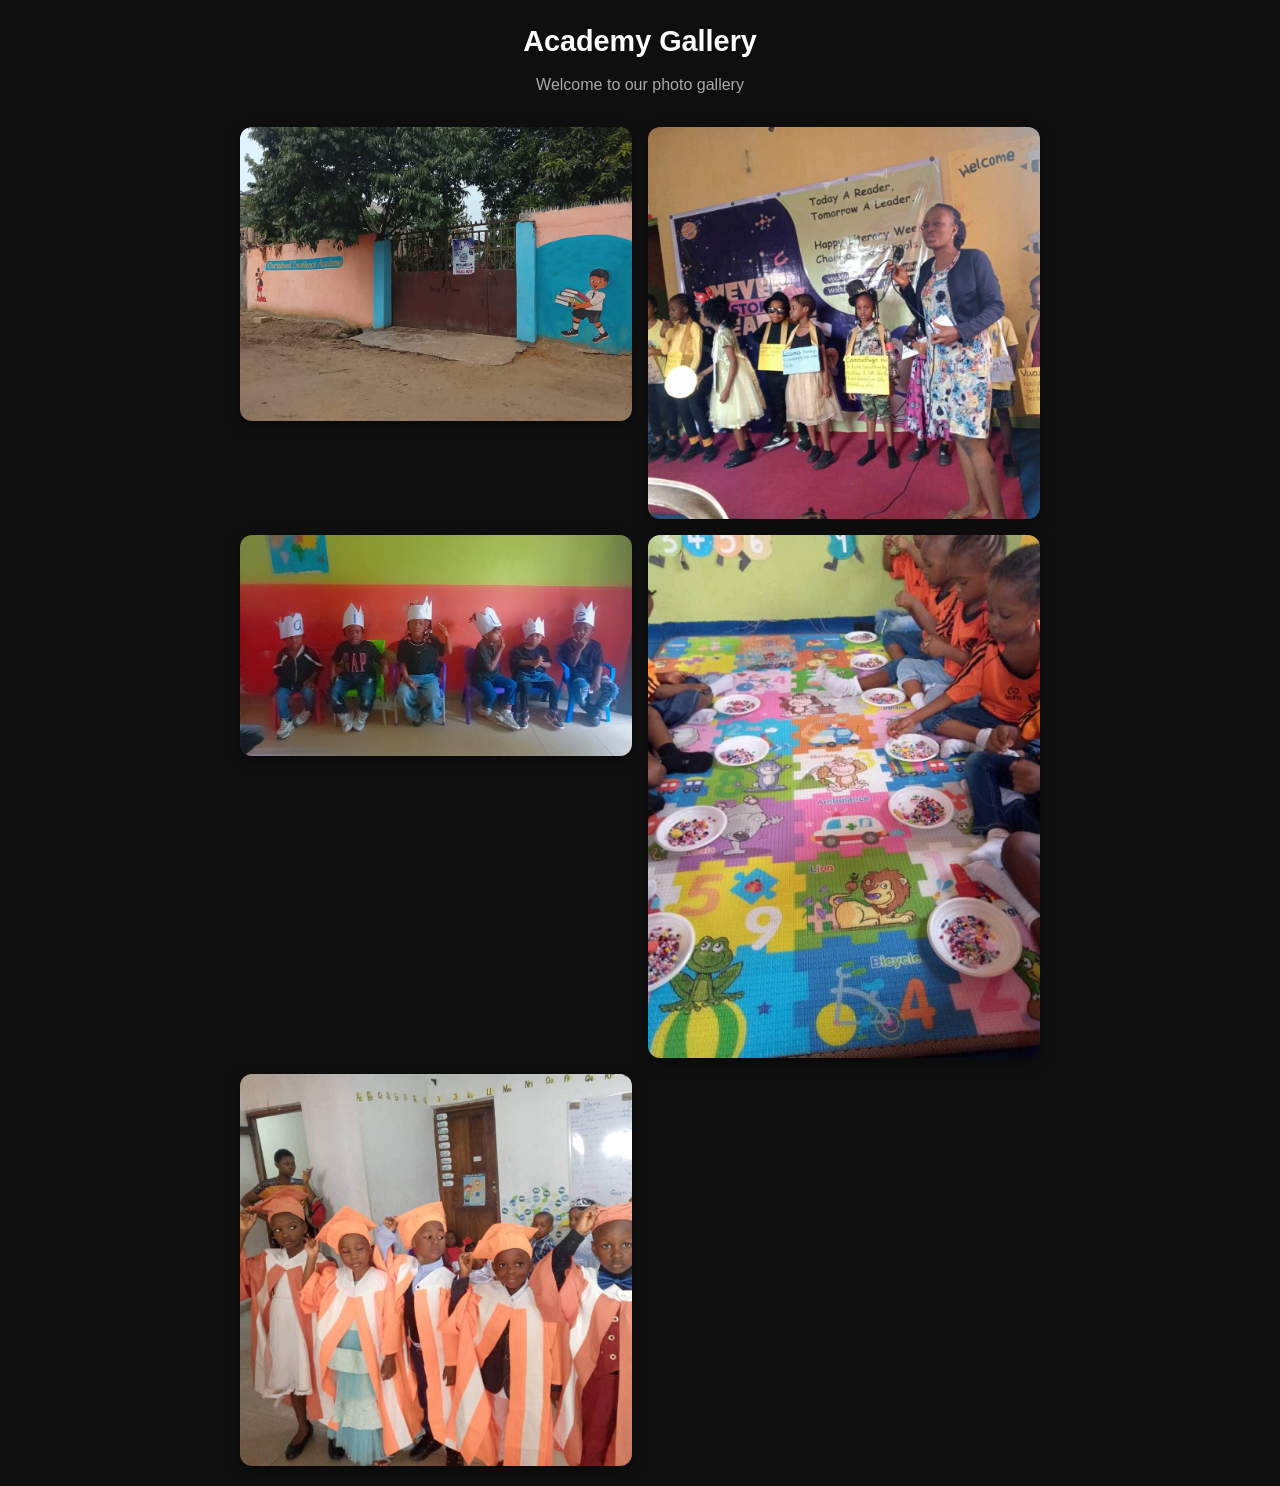
==== Index.html @ c8449776 "Create Index.html" ====
<!DOCTYPE html>
<html lang="en">
<head>
  <meta charset="UTF-8">
  <meta name="viewport" content="width=device-width, initial-scale=1.0">
  <title>Academy Gallery</title>
  <style>
    * {
      margin: 0;
      padding: 0;
      box-sizing: border-box;
    }
    body {
      font-family: -apple-system, BlinkMacSystemFont, 'Segoe UI', Roboto, sans-serif;
      background: #0f0f0f;
      color: #fff;
      padding: 20px;
      line-height: 1.5;
    }
    h1 {
      text-align: center;
      margin-bottom: 10px;
      font-size: 1.8rem;
    }
    p.subtitle {
      text-align: center;
      color: #aaa;
      margin-bottom: 30px;
    }
    .gallery {
      display: grid;
      grid-template-columns: 1fr;
      gap: 16px;
      max-width: 800px;
      margin: 0 auto;
    }
    .gallery img {
      width: 100%;
      border-radius: 12px;
      display: block;
      box-shadow: 0 4px 15px rgba(0,0,0,0.4);
    }
    @media (min-width: 600px) {
      .gallery {
        grid-template-columns: 1fr 1fr;
      }
    }
  </style>
</head>
<body>
  <h1>Academy Gallery</h1>
  <p class="subtitle">Welcome to our photo gallery</p>

  <div class="gallery">
    <img src="gallery-1.jpg" alt="Gallery image 1">
    <img src="gallery-2.jpg" alt="Gallery image 2">
    <img src="gallery-3.jpg" alt="Gallery image 3">
    <img src="gallery-4.jpg" alt="Gallery image 4">
    <img src="gallery-5.jpg" alt="Gallery image 5">
  </div>
</body>
</html>
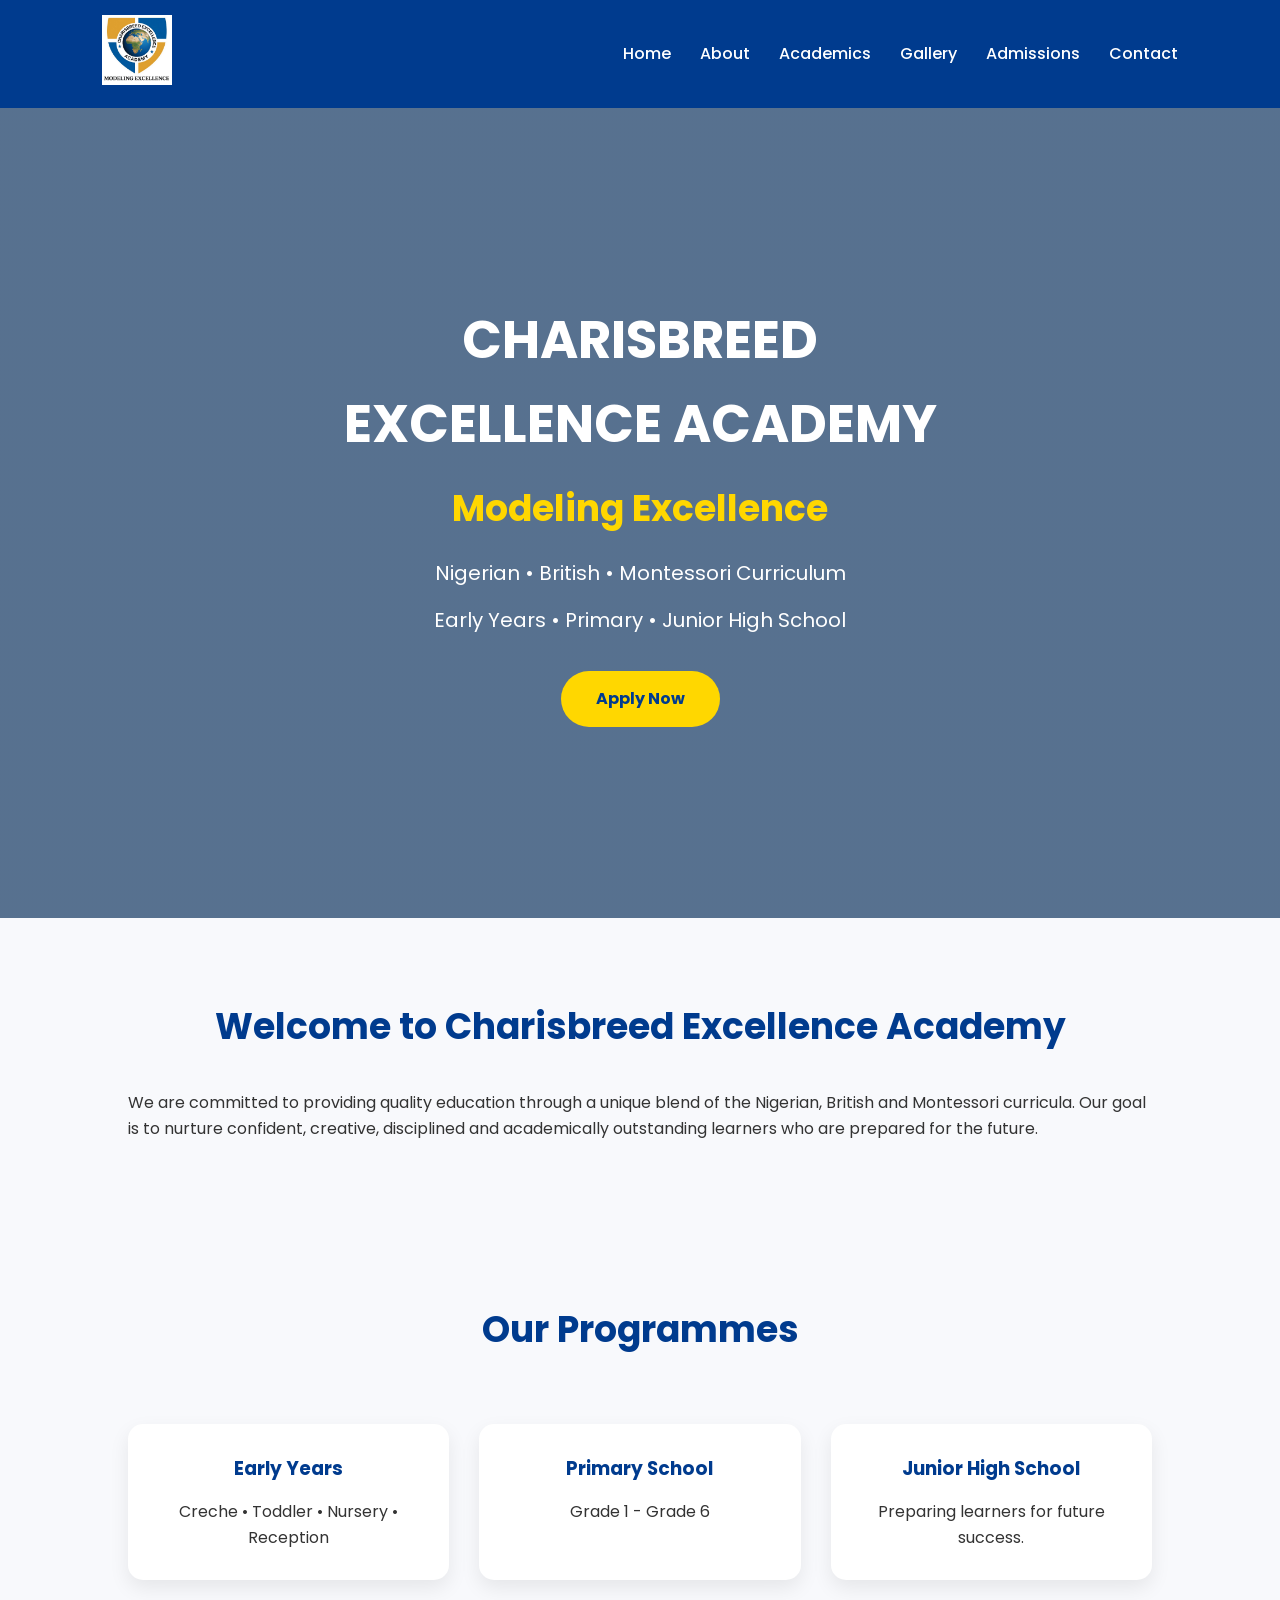
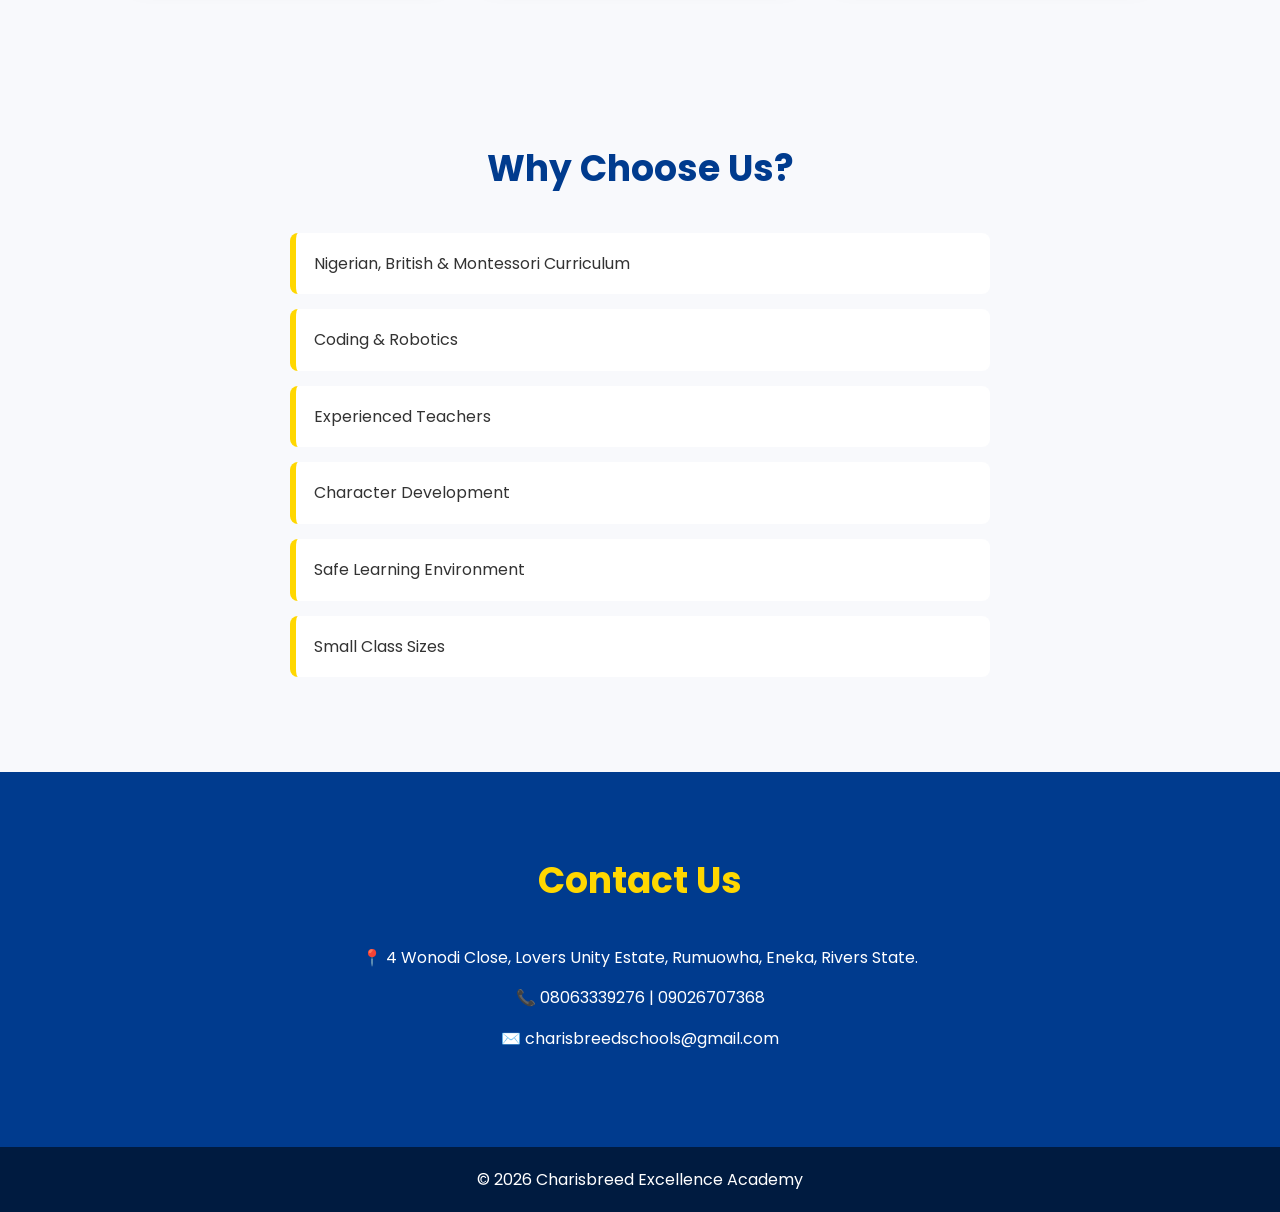
==== commit 96e75932: "Update Index.html" ====
--- a/Index.html
+++ b/Index.html
@@ -1,62 +1,151 @@
 <!DOCTYPE html>
 <html lang="en">
 <head>
-  <meta charset="UTF-8">
-  <meta name="viewport" content="width=device-width, initial-scale=1.0">
-  <title>Academy Gallery</title>
-  <style>
-    * {
-      margin: 0;
-      padding: 0;
-      box-sizing: border-box;
-    }
-    body {
-      font-family: -apple-system, BlinkMacSystemFont, 'Segoe UI', Roboto, sans-serif;
-      background: #0f0f0f;
-      color: #fff;
-      padding: 20px;
-      line-height: 1.5;
-    }
-    h1 {
-      text-align: center;
-      margin-bottom: 10px;
-      font-size: 1.8rem;
-    }
-    p.subtitle {
-      text-align: center;
-      color: #aaa;
-      margin-bottom: 30px;
-    }
-    .gallery {
-      display: grid;
-      grid-template-columns: 1fr;
-      gap: 16px;
-      max-width: 800px;
-      margin: 0 auto;
-    }
-    .gallery img {
-      width: 100%;
-      border-radius: 12px;
-      display: block;
-      box-shadow: 0 4px 15px rgba(0,0,0,0.4);
-    }
-    @media (min-width: 600px) {
-      .gallery {
-        grid-template-columns: 1fr 1fr;
-      }
-    }
-  </style>
+    <meta charset="UTF-8">
+    <meta name="viewport" content="width=device-width, initial-scale=1.0">
+    <title>Charisbreed Excellence Academy | Modeling Excellence</title>
+
+    <link rel="stylesheet" href="style.css">
+
+    <link href="https://fonts.googleapis.com/css2?family=Poppins:wght@300;400;500;600;700&display=swap" rel="stylesheet">
 </head>
+
 <body>
-  <h1>Academy Gallery</h1>
-  <p class="subtitle">Welcome to our photo gallery</p>
 
-  <div class="gallery">
-    <img src="gallery-1.jpg" alt="Gallery image 1">
-    <img src="gallery-2.jpg" alt="Gallery image 2">
-    <img src="gallery-3.jpg" alt="Gallery image 3">
-    <img src="gallery-4.jpg" alt="Gallery image 4">
-    <img src="gallery-5.jpg" alt="Gallery image 5">
-  </div>
+<header>
+
+    <div class="logo">
+        <img src="logo.png" alt="Charisbreed Logo">
+    </div>
+
+    <nav>
+        <a href="index.html">Home</a>
+        <a href="about.html">About</a>
+        <a href="academics.html">Academics</a>
+        <a href="gallery.html">Gallery</a>
+        <a href="admissions.html">Admissions</a>
+        <a href="contact.html">Contact</a>
+    </nav>
+
+</header>
+
+<section class="hero">
+
+<div class="hero-text">
+
+<h1>CHARISBREED EXCELLENCE ACADEMY</h1>
+
+<h2>Modeling Excellence</h2>
+
+<p>
+Nigerian • British • Montessori Curriculum
+</p>
+
+<p>
+Early Years • Primary • Junior High School
+</p>
+
+<a href="admissions.html" class="btn">
+Apply Now
+</a>
+
+</div>
+
+</section>
+
+<section class="welcome">
+
+<h2>Welcome to Charisbreed Excellence Academy</h2>
+
+<p>
+
+We are committed to providing quality education through a unique blend of the Nigerian, British and Montessori curricula.
+
+Our goal is to nurture confident, creative, disciplined and academically outstanding learners who are prepared for the future.
+
+</p>
+
+</section>
+
+<section class="programmes">
+
+<h2>Our Programmes</h2>
+
+<div class="card">
+
+<h3>Early Years</h3>
+
+<p>Creche • Toddler • Nursery • Reception</p>
+
+</div>
+
+<div class="card">
+
+<h3>Primary School</h3>
+
+<p>Grade 1 - Grade 6</p>
+
+</div>
+
+<div class="card">
+
+<h3>Junior High School</h3>
+
+<p>Preparing learners for future success.</p>
+
+</div>
+
+</section>
+
+<section class="why">
+
+<h2>Why Choose Us?</h2>
+
+<ul>
+
+<li>Nigerian, British & Montessori Curriculum</li>
+
+<li>Coding & Robotics</li>
+
+<li>Experienced Teachers</li>
+
+<li>Character Development</li>
+
+<li>Safe Learning Environment</li>
+
+<li>Small Class Sizes</li>
+
+</ul>
+
+</section>
+
+<section class="contact">
+
+<h2>Contact Us</h2>
+
+<p>
+📍 4 Wonodi Close, Lovers Unity Estate, Rumuowha, Eneka, Rivers State.
+</p>
+
+<p>
+📞 08063339276 | 09026707368
+</p>
+
+<p>
+✉️ charisbreedschools@gmail.com
+</p>
+
+</section>
+
+<footer>
+
+<p>
+
+© 2026 Charisbreed Excellence Academy
+
+</p>
+
+</footer>
+
 </body>
 </html>
--- a/style.css
+++ b/style.css
@@ -0,0 +1,518 @@
+/* ===========================
+   CHARISBREED EXCELLENCE ACADEMY
+   Main Stylesheet
+=========================== */
+
+*{
+    margin:0;
+    padding:0;
+    box-sizing:border-box;
+}
+
+body{
+    font-family:'Poppins',sans-serif;
+    background:#f8f9fc;
+    color:#333;
+    line-height:1.6;
+}
+
+/* Header */
+
+header{
+    background:#003b8e;
+    color:#fff;
+    display:flex;
+    justify-content:space-between;
+    align-items:center;
+    padding:15px 8%;
+    position:sticky;
+    top:0;
+    z-index:1000;
+}
+
+.logo img{
+    width:70px;
+}
+
+nav a{
+    color:#fff;
+    text-decoration:none;
+    margin-left:25px;
+    font-weight:500;
+    transition:.3s;
+}
+
+nav a:hover{
+    color:#FFD700;
+}
+
+/* Hero */
+
+.hero{
+    height:90vh;
+    background:linear-gradient(rgba(0,40,85,.65),rgba(0,40,85,.65)),
+    url("../images/hero-1.jpg") center/cover no-repeat;
+
+    display:flex;
+    justify-content:center;
+    align-items:center;
+    text-align:center;
+    color:#fff;
+    transition: background-image .8s ease-in-out;
+}
+
+.hero-text{
+    max-width:700px;
+    padding:0 20px;
+}
+
+.hero h1{
+    font-size:52px;
+    margin-bottom:15px;
+}
+
+.hero h2{
+    color:#FFD700;
+    margin-bottom:20px;
+}
+
+.hero p{
+    font-size:20px;
+    margin-bottom:15px;
+}
+
+.btn{
+    display:inline-block;
+    margin-top:20px;
+    padding:15px 35px;
+    background:#FFD700;
+    color:#003b8e;
+    text-decoration:none;
+    border-radius:50px;
+    font-weight:bold;
+    transition:.4s;
+}
+
+.btn:hover{
+    background:white;
+    transform:translateY(-4px);
+}
+
+/* Sections */
+
+section{
+    padding:80px 10%;
+}
+
+section h2{
+    text-align:center;
+    color:#003b8e;
+    margin-bottom:35px;
+    font-size:36px;
+}
+
+/* Programme Cards */
+
+.programmes{
+    display:grid;
+    grid-template-columns:repeat(auto-fit,minmax(250px,1fr));
+    gap:30px;
+}
+
+/* Without this, the "Our Programmes" heading becomes a grid item
+   and only gets one 250px-wide column instead of spanning full width. */
+.programmes h2{
+    grid-column:1 / -1;
+}
+
+.card{
+    background:white;
+    padding:30px;
+    border-radius:15px;
+    text-align:center;
+    box-shadow:0 8px 20px rgba(0,0,0,.08);
+    transition:.4s;
+}
+
+.card:hover{
+    transform:translateY(-10px);
+}
+
+.card h3{
+    color:#003b8e;
+    margin-bottom:15px;
+}
+
+/* Why Choose Us */
+
+.why ul{
+    max-width:700px;
+    margin:auto;
+    list-style:none;
+}
+
+.why li{
+    background:white;
+    margin:15px 0;
+    padding:18px;
+    border-left:6px solid #FFD700;
+    border-radius:8px;
+}
+
+/* Contact */
+
+.contact{
+    background:#003b8e;
+    color:white;
+    text-align:center;
+}
+
+.contact h2{
+    color:#FFD700;
+}
+
+.contact p{
+    margin:15px 0;
+}
+
+/* Footer */
+
+footer{
+    background:#001b40;
+    color:white;
+    text-align:center;
+    padding:20px;
+}
+
+/* Scroll Animation */
+
+.hidden{
+    opacity:0;
+    transform:translateY(50px);
+    transition:all .8s ease;
+}
+
+.show{
+    opacity:1;
+    transform:translateY(0);
+}
+
+/* Mobile */
+
+@media(max-width:768px){
+
+header{
+    flex-direction:column;
+}
+
+nav{
+    margin-top:15px;
+}
+
+nav a{
+    display:block;
+    margin:10px 0;
+}
+
+.hero h1{
+    font-size:34px;
+}
+
+.hero p{
+    font-size:18px;
+}
+
+section{
+    padding:60px 20px;
+}
+
+}
+
+
+/* ===========================
+   Inner Page Hero (About, Academics, Admissions, Gallery, News, Contact)
+=========================== */
+
+.page-hero{
+    height:40vh;
+    min-height:260px;
+    background:linear-gradient(rgba(0,40,85,.75),rgba(0,40,85,.75)),
+    url("../images/hero-2.jpg") center/cover no-repeat;
+    display:flex;
+    justify-content:center;
+    align-items:center;
+    text-align:center;
+    color:#fff;
+}
+
+.page-hero h1{
+    font-size:42px;
+    margin-bottom:10px;
+}
+
+.page-hero p{
+    color:#FFD700;
+    font-size:18px;
+}
+
+@media(max-width:768px){
+    .page-hero h1{
+        font-size:30px;
+    }
+}
+
+/* ===========================
+   About Page
+=========================== */
+
+.about-grid{
+    display:grid;
+    grid-template-columns:1fr 1fr;
+    gap:40px;
+    align-items:center;
+}
+
+.about-grid img{
+    width:100%;
+    border-radius:15px;
+    box-shadow:0 8px 20px rgba(0,0,0,.1);
+}
+
+.about-grid h2{
+    text-align:left;
+}
+
+.mission-vision{
+    display:grid;
+    grid-template-columns:repeat(auto-fit,minmax(250px,1fr));
+    gap:30px;
+}
+
+.team-grid{
+    display:grid;
+    grid-template-columns:repeat(auto-fit,minmax(220px,1fr));
+    gap:30px;
+}
+
+.team-grid .card img{
+    width:120px;
+    height:120px;
+    border-radius:50%;
+    object-fit:cover;
+    margin:0 auto 15px;
+}
+
+@media(max-width:768px){
+    .about-grid{
+        grid-template-columns:1fr;
+    }
+    .about-grid h2{
+        text-align:center;
+    }
+}
+
+/* ===========================
+   Academics Page
+=========================== */
+
+.curriculum-grid{
+    display:grid;
+    grid-template-columns:repeat(auto-fit,minmax(260px,1fr));
+    gap:30px;
+}
+
+.curriculum-grid .card{
+    text-align:left;
+}
+
+.subjects ul{
+    max-width:900px;
+    margin:auto;
+    list-style:none;
+    display:grid;
+    grid-template-columns:repeat(auto-fit,minmax(200px,1fr));
+    gap:15px;
+}
+
+.subjects li{
+    background:white;
+    padding:15px;
+    border-radius:8px;
+    text-align:center;
+    box-shadow:0 4px 12px rgba(0,0,0,.06);
+}
+
+/* ===========================
+   Admissions Page
+=========================== */
+
+.steps{
+    display:grid;
+    grid-template-columns:repeat(auto-fit,minmax(220px,1fr));
+    gap:30px;
+}
+
+.steps .card{
+    position:relative;
+    padding-top:45px;
+}
+
+.steps .card .step-number{
+    position:absolute;
+    top:-20px;
+    left:50%;
+    transform:translateX(-50%);
+    background:#003b8e;
+    color:#FFD700;
+    width:40px;
+    height:40px;
+    border-radius:50%;
+    display:flex;
+    align-items:center;
+    justify-content:center;
+    font-weight:bold;
+}
+
+.requirements ul{
+    max-width:700px;
+    margin:auto;
+    list-style:none;
+}
+
+.requirements li{
+    background:white;
+    margin:12px 0;
+    padding:16px;
+    border-left:6px solid #003b8e;
+    border-radius:8px;
+}
+
+.admissions-cta{
+    text-align:center;
+    background:#003b8e;
+    color:white;
+    border-radius:15px;
+    padding:50px 20px;
+}
+
+.admissions-cta h2{
+    color:#FFD700;
+}
+
+/* ===========================
+   Gallery Page
+=========================== */
+
+.gallery-grid{
+    display:grid;
+    grid-template-columns:repeat(auto-fit,minmax(240px,1fr));
+    gap:20px;
+}
+
+.gallery-grid img{
+    width:100%;
+    height:220px;
+    object-fit:cover;
+    border-radius:12px;
+    transition:.4s;
+    box-shadow:0 6px 16px rgba(0,0,0,.08);
+}
+
+.gallery-grid img:hover{
+    transform:scale(1.03);
+}
+
+/* ===========================
+   News Page
+=========================== */
+
+.news-grid{
+    display:grid;
+    grid-template-columns:repeat(auto-fit,minmax(280px,1fr));
+    gap:30px;
+}
+
+.news-grid .card{
+    text-align:left;
+    padding:0;
+    overflow:hidden;
+}
+
+.news-grid .card img{
+    width:100%;
+    height:180px;
+    object-fit:cover;
+}
+
+.news-grid .card .card-body{
+    padding:25px;
+}
+
+.news-date{
+    color:#FFD700;
+    background:#003b8e;
+    display:inline-block;
+    padding:4px 12px;
+    border-radius:50px;
+    font-size:13px;
+    margin-bottom:12px;
+}
+
+/* ===========================
+   Contact Page
+=========================== */
+
+.contact-page{
+    display:grid;
+    grid-template-columns:1fr 1fr;
+    gap:50px;
+    background:transparent;
+    color:#333;
+    text-align:left;
+}
+
+.contact-page h2{
+    color:#003b8e;
+    text-align:left;
+}
+
+.contact-info p{
+    margin:12px 0;
+}
+
+.contact-form{
+    display:flex;
+    flex-direction:column;
+    gap:15px;
+}
+
+.contact-form input,
+.contact-form textarea{
+    padding:14px;
+    border:1px solid #ddd;
+    border-radius:8px;
+    font-family:'Poppins',sans-serif;
+    font-size:15px;
+}
+
+.contact-form textarea{
+    min-height:140px;
+    resize:vertical;
+}
+
+.contact-form button{
+    align-self:flex-start;
+}
+
+.map-embed iframe{
+    width:100%;
+    height:320px;
+    border:0;
+    border-radius:12px;
+}
+
+@media(max-width:768px){
+    .contact-page{
+        grid-template-columns:1fr;
+    }
+}
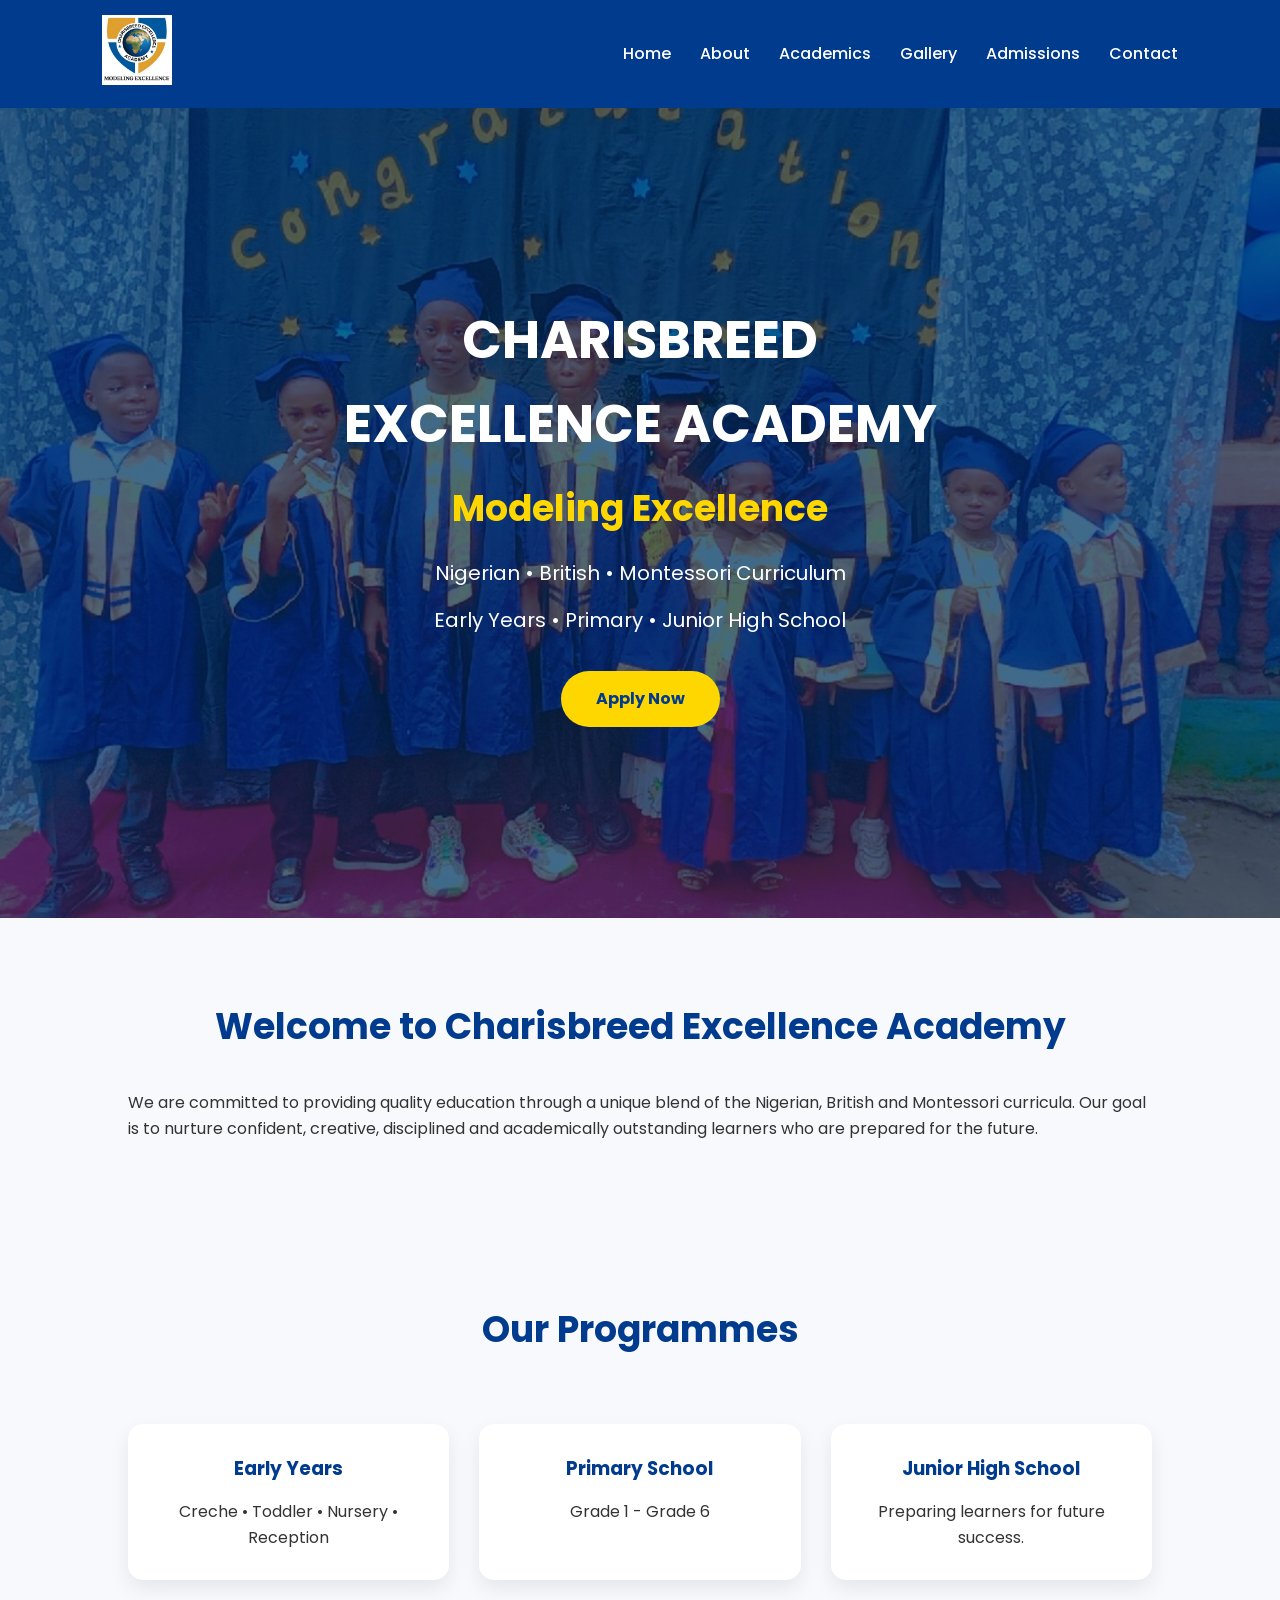
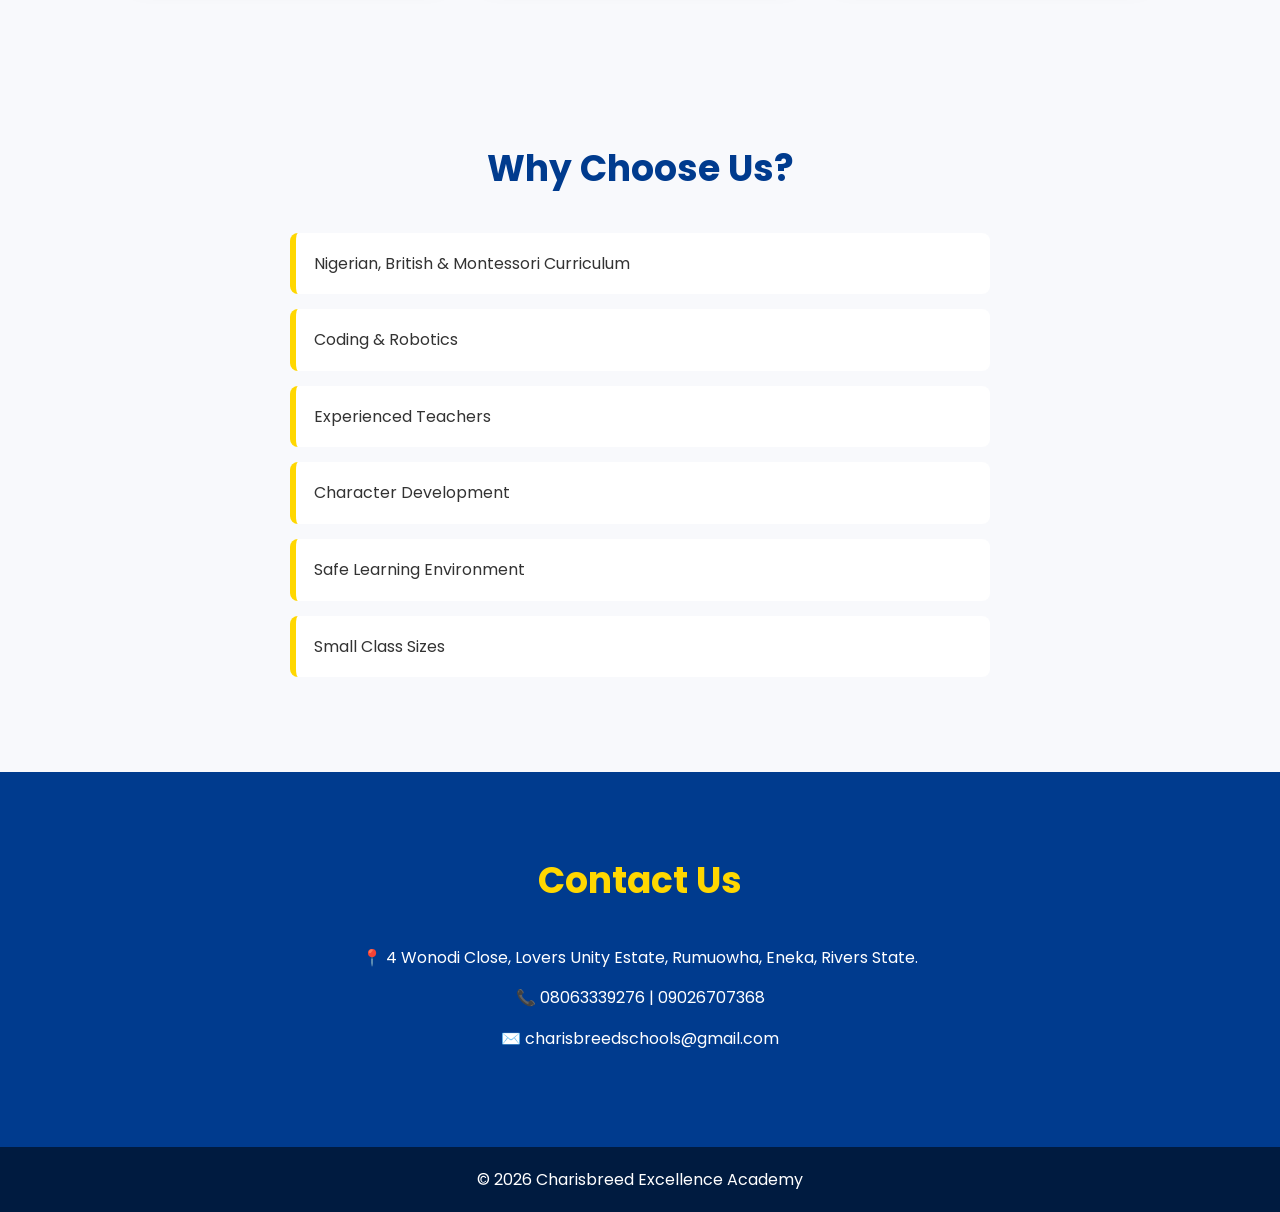
==== commit 03e4f2f7: "Update Index.html" ====
--- a/Index.html
+++ b/Index.html
@@ -13,12 +13,13 @@
 <body>
 
 <header>
-
     <div class="logo">
         <img src="logo.png" alt="Charisbreed Logo">
     </div>
 
-    <nav>
+    <button class="menu-toggle" onclick="toggleMenu()">☰</button>
+
+    <nav id="navMenu">
         <a href="index.html">Home</a>
         <a href="about.html">About</a>
         <a href="academics.html">Academics</a>
@@ -26,126 +27,73 @@
         <a href="admissions.html">Admissions</a>
         <a href="contact.html">Contact</a>
     </nav>
-
 </header>
 
 <section class="hero">
-
-<div class="hero-text">
-
-<h1>CHARISBREED EXCELLENCE ACADEMY</h1>
-
-<h2>Modeling Excellence</h2>
-
-<p>
-Nigerian • British • Montessori Curriculum
-</p>
-
-<p>
-Early Years • Primary • Junior High School
-</p>
-
-<a href="admissions.html" class="btn">
-Apply Now
-</a>
-
-</div>
-
+    <div class="hero-text">
+        <h1>CHARISBREED EXCELLENCE ACADEMY</h1>
+        <h2>Modeling Excellence</h2>
+        <p>Nigerian • British • Montessori Curriculum</p>
+        <p>Early Years • Primary • Junior High School</p>
+        <a href="admissions.html" class="btn">Apply Now</a>
+    </div>
 </section>
 
 <section class="welcome">
-
-<h2>Welcome to Charisbreed Excellence Academy</h2>
-
-<p>
-
-We are committed to providing quality education through a unique blend of the Nigerian, British and Montessori curricula.
-
-Our goal is to nurture confident, creative, disciplined and academically outstanding learners who are prepared for the future.
-
-</p>
-
+    <h2>Welcome to Charisbreed Excellence Academy</h2>
+    <p>
+        We are committed to providing quality education through a unique blend of the Nigerian, British and Montessori curricula.
+        Our goal is to nurture confident, creative, disciplined and academically outstanding learners who are prepared for the future.
+    </p>
 </section>
 
 <section class="programmes">
+    <h2>Our Programmes</h2>
 
-<h2>Our Programmes</h2>
+    <div class="card">
+        <h3>Early Years</h3>
+        <p>Creche • Toddler • Nursery • Reception</p>
+    </div>
 
-<div class="card">
+    <div class="card">
+        <h3>Primary School</h3>
+        <p>Grade 1 - Grade 6</p>
+    </div>
 
-<h3>Early Years</h3>
-
-<p>Creche • Toddler • Nursery • Reception</p>
-
-</div>
-
-<div class="card">
-
-<h3>Primary School</h3>
-
-<p>Grade 1 - Grade 6</p>
-
-</div>
-
-<div class="card">
-
-<h3>Junior High School</h3>
-
-<p>Preparing learners for future success.</p>
-
-</div>
-
+    <div class="card">
+        <h3>Junior High School</h3>
+        <p>Preparing learners for future success.</p>
+    </div>
 </section>
 
 <section class="why">
-
-<h2>Why Choose Us?</h2>
-
-<ul>
-
-<li>Nigerian, British & Montessori Curriculum</li>
-
-<li>Coding & Robotics</li>
-
-<li>Experienced Teachers</li>
-
-<li>Character Development</li>
-
-<li>Safe Learning Environment</li>
-
-<li>Small Class Sizes</li>
-
-</ul>
-
+    <h2>Why Choose Us?</h2>
+    <ul>
+        <li>Nigerian, British & Montessori Curriculum</li>
+        <li>Coding & Robotics</li>
+        <li>Experienced Teachers</li>
+        <li>Character Development</li>
+        <li>Safe Learning Environment</li>
+        <li>Small Class Sizes</li>
+    </ul>
 </section>
 
 <section class="contact">
-
-<h2>Contact Us</h2>
-
-<p>
-📍 4 Wonodi Close, Lovers Unity Estate, Rumuowha, Eneka, Rivers State.
-</p>
-
-<p>
-📞 08063339276 | 09026707368
-</p>
-
-<p>
-✉️ charisbreedschools@gmail.com
-</p>
-
+    <h2>Contact Us</h2>
+    <p>📍 4 Wonodi Close, Lovers Unity Estate, Rumuowha, Eneka, Rivers State.</p>
+    <p>📞 08063339276 | 09026707368</p>
+    <p>✉️ charisbreedschools@gmail.com</p>
 </section>
 
 <footer>
+    <p>© 2026 Charisbreed Excellence Academy</p>
+</footer>
 
-<p>
-
-© 2026 Charisbreed Excellence Academy
-
-</p>
-
-</footer>
+<script>
+function toggleMenu() {
+    document.getElementById("navMenu").classList.toggle("active");
+}
+</script>
 
 </body>
 </html>
--- a/style.css
+++ b/style.css
@@ -46,19 +46,27 @@
     color:#FFD700;
 }
 
-/* Hero */
+/* Hamburger Button */
+.menu-toggle{
+    display:none;
+    font-size:28px;
+    cursor:pointer;
+    color:#fff;
+    background:none;
+    border:none;
+}
+
+/* Hero (Homepage) */
 
 .hero{
     height:90vh;
     background:linear-gradient(rgba(0,40,85,.65),rgba(0,40,85,.65)),
-    url("../images/hero-1.jpg") center/cover no-repeat;
-
+    url("hero-1.jpg") center/cover no-repeat;
     display:flex;
     justify-content:center;
     align-items:center;
     text-align:center;
     color:#fff;
-    transition: background-image .8s ease-in-out;
 }
 
 .hero-text{
@@ -119,8 +127,6 @@
     gap:30px;
 }
 
-/* Without this, the "Our Programmes" heading becomes a grid item
-   and only gets one 250px-wide column instead of spanning full width. */
 .programmes h2{
     grid-column:1 / -1;
 }
@@ -159,7 +165,7 @@
     border-radius:8px;
 }
 
-/* Contact */
+/* Contact section on homepage */
 
 .contact{
     background:#003b8e;
@@ -184,60 +190,59 @@
     padding:20px;
 }
 
-/* Scroll Animation */
-
-.hidden{
-    opacity:0;
-    transform:translateY(50px);
-    transition:all .8s ease;
-}
-
-.show{
-    opacity:1;
-    transform:translateY(0);
-}
-
 /* Mobile */
 
 @media(max-width:768px){
-
-header{
-    flex-direction:column;
-}
-
-nav{
-    margin-top:15px;
-}
-
-nav a{
-    display:block;
-    margin:10px 0;
-}
-
-.hero h1{
-    font-size:34px;
-}
-
-.hero p{
-    font-size:18px;
-}
-
-section{
-    padding:60px 20px;
-}
-
-}
-
-
-/* ===========================
-   Inner Page Hero (About, Academics, Admissions, Gallery, News, Contact)
+    .menu-toggle{
+        display:block;
+    }
+
+    nav{
+        display:none;
+        width:100%;
+        flex-direction:column;
+        background:#003b8e;
+        position:absolute;
+        top:100%;
+        left:0;
+        padding:20px 0;
+        text-align:center;
+    }
+
+    nav.active{
+        display:flex;
+    }
+
+    nav a{
+        margin:12px 0;
+        display:block;
+    }
+
+    header{
+        flex-wrap:wrap;
+        position:relative;
+    }
+
+    .hero h1{
+        font-size:34px;
+    }
+    .hero p{
+        font-size:18px;
+    }
+    section{
+        padding:60px 20px;
+    }
+}
+
+/* ===========================
+   Inner Page Hero
 =========================== */
 
 .page-hero{
     height:40vh;
     min-height:260px;
     background:linear-gradient(rgba(0,40,85,.75),rgba(0,40,85,.75)),
-    url("../images/hero-2.jpg") center/cover no-repeat;
+    url("hero-2.jpg") center/cover no-repeat;
     display:flex;
     justify-content:center;
     align-items:center;
@@ -288,20 +293,6 @@
     gap:30px;
 }
 
-.team-grid{
-    display:grid;
-    grid-template-columns:repeat(auto-fit,minmax(220px,1fr));
-    gap:30px;
-}
-
-.team-grid .card img{
-    width:120px;
-    height:120px;
-    border-radius:50%;
-    object-fit:cover;
-    margin:0 auto 15px;
-}
-
 @media(max-width:768px){
     .about-grid{
         grid-template-columns:1fr;
@@ -323,23 +314,6 @@
 
 .curriculum-grid .card{
     text-align:left;
-}
-
-.subjects ul{
-    max-width:900px;
-    margin:auto;
-    list-style:none;
-    display:grid;
-    grid-template-columns:repeat(auto-fit,minmax(200px,1fr));
-    gap:15px;
-}
-
-.subjects li{
-    background:white;
-    padding:15px;
-    border-radius:8px;
-    text-align:center;
-    box-shadow:0 4px 12px rgba(0,0,0,.06);
 }
 
 /* ===========================
